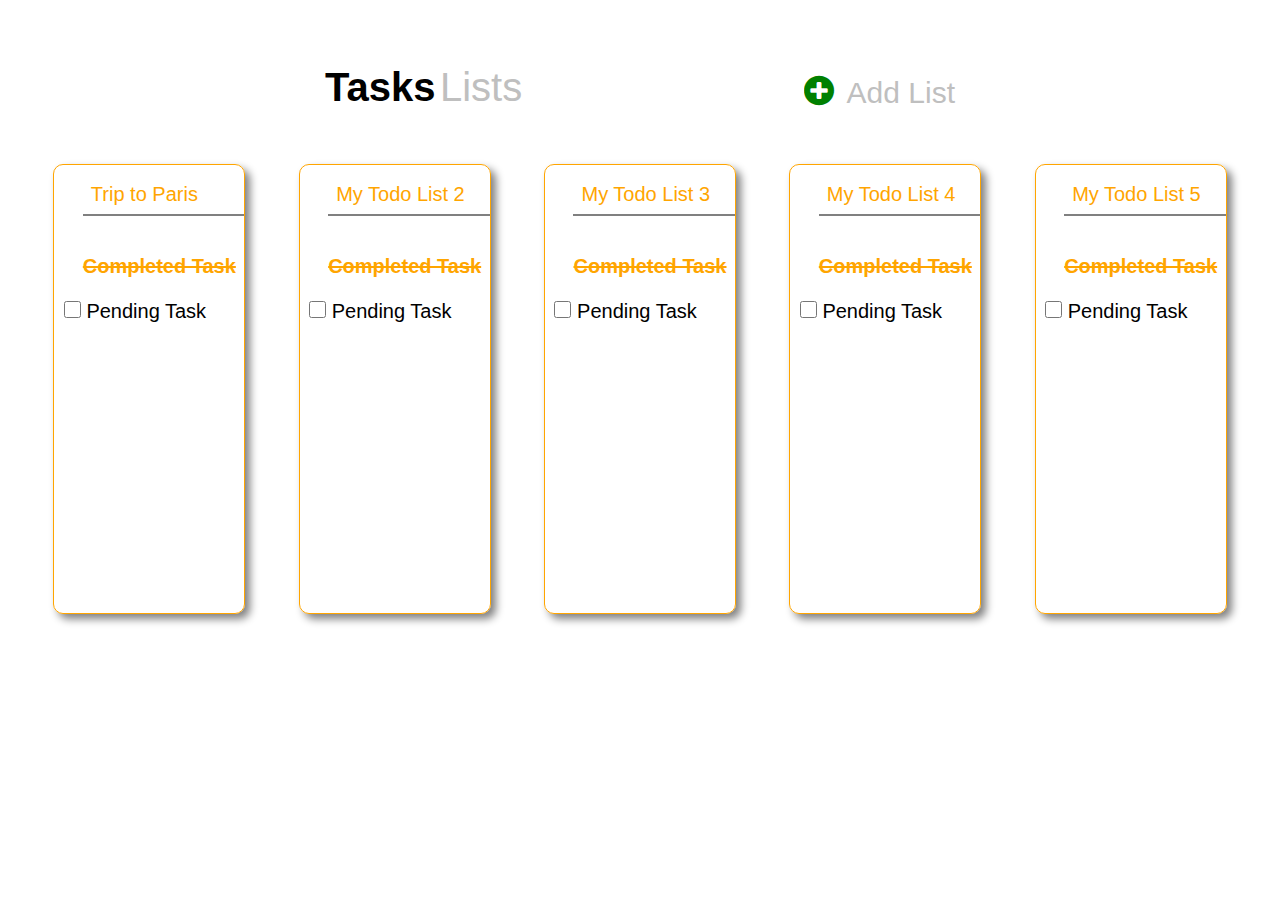
==== index.html @ 11a660a0 "commit" ====
<!DOCTYPE html>
<html lang="en">
<head>
    <meta charset="UTF-8">
    <meta http-equiv="X-UA-Compatible" content="IE=edge">
    <meta name="viewport" content="width=device-width, initial-scale=1.0">
    <link rel="stylesheet" href="to-do.css">
    <link rel="icon" href="./todo.png">
    <link rel="stylesheet" href="https://cdnjs.cloudflare.com/ajax/libs/font-awesome/4.7.0/css/font-awesome.min.css">
    <title>To-Do (Page-1)</title>
</head>
<body>
 
    <div class="upper-container">
        <div class="upper-container1">
            <span id="task">Tasks</span>
            <span id="lists">Lists</span>
        </div>
        <div class="upper-container2"> <a class="addlist-link" href="to-do(Page-3).html" target="_blank">
            <i class="fa fa-plus-circle" id="p-circle" style="font-size:35px;color: green"></i>
            <span id="addlist">Add List</span></a>
        </div>
    </div>
        <div class="flex">
            <div class="card card1">
                <p class="card-head"><a class="heading-link" href="to-do(Page-2).html" target="_blank">Trip to Paris</a></p>
                <p class="card-body">Completed Task</p>
                <form action="" class="card-check">
                    <input type="checkbox" name="check" id="check">
                    <label for="check">Pending Task</label>
                </form>
            </div>
            <div class="card card2">
                <p class="card-head">My Todo List 2</p>
                <p class="card-body">Completed Task</p>
                <form action="" class="card-check">
                    <input type="checkbox" name="check" id="check">
                    <label for="check">Pending Task</label>
                </form>
            </div>
            <div class="card">
                <p class="card-head">My Todo List 3</p>
                <p class="card-body">Completed Task</p>
                <form action="" class="card-check">
                    <input type="checkbox" name="check" id="check">
                    <label for="check">Pending Task</label>
                </form>
            </div>
            <div class="card">
                <p class="card-head">My Todo List 4</p>
                <p class="card-body">Completed Task</p>
                <form action="" class="card-check">
                    <input type="checkbox" name="check" id="check">
                    <label for="check">Pending Task</label>
                </form>
            </div>
            <div class="card">
                <p class="card-head">My Todo List 5</p>
                <p class="card-body">Completed Task</p>
                <form action="" class="card-check">
                    <input type="checkbox" name="check" id="check">
                    <label for="check">Pending Task</label>
                </form>
            </div>
        </div>
</body>
</html>
---- to-do.css ----
*{
    margin: 0;
    padding: 0; 
    box-sizing: border-box; 
    font-family: Arial, Helvetica, sans-serif;
}

/* Page-1 */
.upper-container{
    width: 50%; 
    height: 20%; 
    margin: 50px auto; 
    position: relative; 
    padding: 30px;
}

.upper-container1{
    position: absolute; 
    left: 5px; 
    bottom: 0px;
}
#task{
    font-size: 40px; 
    font-weight: bold;
}
#lists{
    font-size: 40px; 
    color: grey; 
    opacity: 0.5;
}

.upper-container2{
    position: absolute; 
    right: 5px; 
    bottom: 0px;
}
#addlist{
    margin-left: 8px; 
    font-size: 30px; 
    opacity: 0.5;
}

/* For Cards */
.card{
    width: 15%; 
    height: 50vh; 
    position: relative; 
    border: 1.5px solid orange; 
    box-shadow: 5px 5px 8px gray; 
    border-radius: 10px; 
    margin-top: 4px;
}
.card-head{
    width: 85%; 
    border-bottom: 2px solid gray; 
    position: absolute; left: 15%; 
    margin-top: 10px; 
    padding: 8px; 
    color: orange; 
    font-size: 20px;
}
.card-body{
    width: 85%; 
    margin-top: 90px; 
    position: absolute; 
    left: 15%; 
    text-decoration: line-through; 
    color: orange; 
    font-size: 20px; 
    font-weight: bold;
}
.card-check{
    margin-top: 135px; 
    position: absolute; 
    left: 5%; 
    font-size: 20px;
}
#check{
    height: 17px; 
    width: 17px;
}
.flex{
    display: flex;
    justify-content: space-evenly; 
    margin: auto;
    flex-wrap: wrap;
}

/* Page-2 */
.page2-upper-cont1{
    text-align: center; 
    margin-top: 20px; 
    position: relative;
}
.page2-back-arrow{
    text-align: center; 
    margin-top: 40px;
}
.page2-back-arrow-text{
    font-size: 30px; 
    font-weight: 750;
    margin-left: 10px;
}

.page2-lower-cont{
    position: relative; 
}
.page2-card{
    width: 24%; 
    height: 54vh; 
    position: absolute; 
    left: 40%;
    border: 1.5px solid orange; 
    box-shadow: 5px 5px 8px gray; 
    border-radius: 10px; 
    margin-top: 40px;
}
.page2-card-head{
    width: 85%; 
    border-bottom: 2px solid gray; 
    position: absolute; left: 15%; 
    margin-top: 10px; 
    padding: 8px; 
    color: orange; 
    font-size: 20px;
}
.page2-card-body{
    width: 85%; 
    margin-top: 90px; 
    position: absolute; 
    left: 15%; 
    text-decoration: line-through; 
    color: orange; 
    font-size: 20px; 
    font-weight: bold;
}
.page2-card-check{
    margin-top: 135px; 
    position: absolute; 
    left: 5%; 
    font-size: 20px;
}
#page2-check{
    height: 17px; 
    width: 17px;
}  
.page2-card-plus-circle{
    position: absolute; 
    right: 4px; 
    bottom: 4px;
}

/* Page-1-Link */
a.heading-link{
    text-decoration: none; 
    color: orange;
}
a.heading-link:hover{
    color: green;
}
a.heading-link:active{
    color: red;
}
a.addlist-link{
    text-decoration: none; 
    color: grey;
}
a.addlist-link:hover{
    color: green;
}
a.addlist-link:active{
    color: red;
}
/* Page-2-Link */
a.arrow-link{
    text-decoration: none; 
    color: black; 
    opacity: 0.6;
}
a.arrow-link:hover{
    color: grey;
}

/* Page-3 & Page-4 for filter */
.not-show{
    filter: blur(6px);
    -webkit-filter: blur(5px);
}

/* Page-3 & Page-4 for Pop-Up */
.pop-up-card-page-4{
    position: absolute;
    left: 37%;
    bottom: 50%;
    border: 1.5px solid orange;
    border-radius: 10px;
    box-shadow: 4px 7px 8px grey;
    width: 25%;
    height: 25%;
    background-color: white;
}
.pop-up-card-page-3{
    position: absolute;
    left: 37%;
    bottom: 50%;
    border: 1.5px solid orange;
    border-radius: 10px;
    box-shadow: 4px 7px 8px grey;
    width: 25%;
    height: 25%;
    background-color: white;
}
.pop-up-head{
    text-align: center;
    padding: 5px;
    color: orange;
    margin-top: 15px;
    font-size: 15px;
}
.pop-up-textbox{
    text-align: center;
    width: 80%;
    margin: 20px;
    margin-left: 30px;
    padding: 5px;
    border: 1px solid orange;
    border-radius: 4px;
}
.pop-up-button{
    background-color: orange;
    width: 22%;
    height: 18%;
    color: white;
    margin-left: 133px;
    border: 0px;
    border-radius: 20px;
    padding: 10px;
    padding-bottom: 24px;
}

/* For Responsive Design */

@media screen and (min-width: 360px) and (max-width: 845px){
    #addlist{
        display:none;
    }
    .upper-container2{
        right:0;
    }
    .card-head{
        border-bottom: none;
        position: absolute;
        left:5%;
        color: grey;
    }
    .card-body{
        display: none;
    }
    .card-check{
        display: none;
    }
    .card{
        width: 80vw;
        height: 10vh;
        margin-top: 25px;
    }
    a.heading-link{
        color: grey;
    }
    .upper-container{
        width: 80%;
    }
    #p-circle{
        font-size: 50px;;
    }

    /* Page-2 */
    .page2-upper-cont1::before{
        display: none;
    }
    .page2-upper-cont1::after{
        display: none; 
    }
    .page2-card{
        width: 60%;
        position: absolute;
        left:20%;
    }
    .pop-up-card-page-3{
        position: absolute;
        top: 35%;
        left:10%;
        width:75%;
    }
    .pop-up-button{
        margin-left: 100px;
    }
    .pop-up-card-page-4{
        position: absolute;
        top: 35%;
        left:10%;
        width:75%;
    }
}
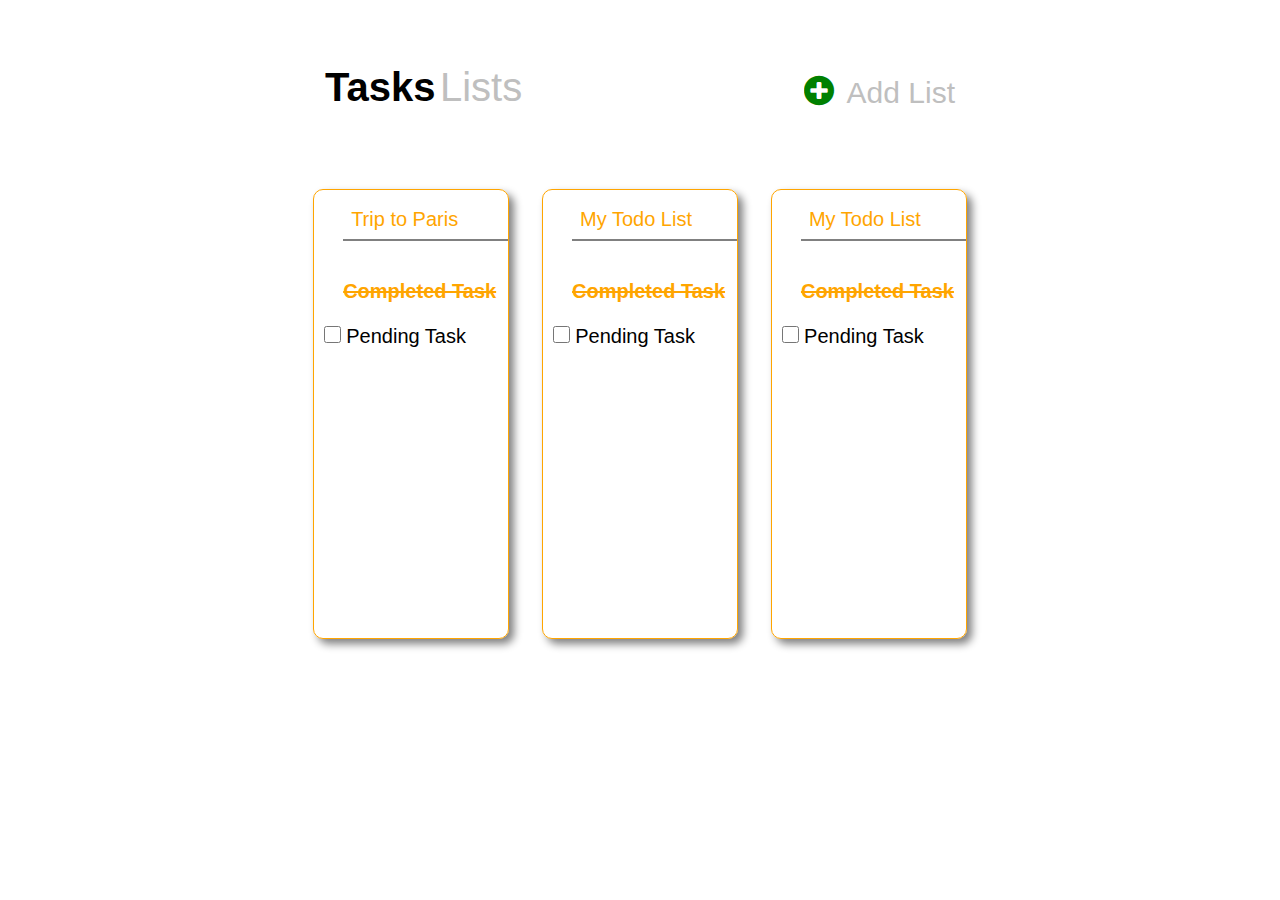
==== commit c5138bb0: "update" ====
--- a/index.html
+++ b/index.html
@@ -17,12 +17,12 @@
             <span id="lists">Lists</span>
         </div>
         <div class="upper-container2"> <a class="addlist-link" href="to-do(Page-3).html" target="_blank">
-            <i class="fa fa-plus-circle" id="p-circle" style="font-size:35px;color: green"></i>
+            <i class="fa fa-plus-circle" style="font-size:35px;color: green"></i>
             <span id="addlist">Add List</span></a>
         </div>
     </div>
         <div class="flex">
-            <div class="card card1">
+            <div class="card">
                 <p class="card-head"><a class="heading-link" href="to-do(Page-2).html" target="_blank">Trip to Paris</a></p>
                 <p class="card-body">Completed Task</p>
                 <form action="" class="card-check">
@@ -30,8 +30,8 @@
                     <label for="check">Pending Task</label>
                 </form>
             </div>
-            <div class="card card2">
-                <p class="card-head">My Todo List 2</p>
+            <div class="card">
+                <p class="card-head">My Todo List</p>
                 <p class="card-body">Completed Task</p>
                 <form action="" class="card-check">
                     <input type="checkbox" name="check" id="check">
@@ -39,23 +39,7 @@
                 </form>
             </div>
             <div class="card">
-                <p class="card-head">My Todo List 3</p>
-                <p class="card-body">Completed Task</p>
-                <form action="" class="card-check">
-                    <input type="checkbox" name="check" id="check">
-                    <label for="check">Pending Task</label>
-                </form>
-            </div>
-            <div class="card">
-                <p class="card-head">My Todo List 4</p>
-                <p class="card-body">Completed Task</p>
-                <form action="" class="card-check">
-                    <input type="checkbox" name="check" id="check">
-                    <label for="check">Pending Task</label>
-                </form>
-            </div>
-            <div class="card">
-                <p class="card-head">My Todo List 5</p>
+                <p class="card-head">My Todo List</p>
                 <p class="card-body">Completed Task</p>
                 <form action="" class="card-check">
                     <input type="checkbox" name="check" id="check">
--- a/to-do.css
+++ b/to-do.css
@@ -1,171 +1,42 @@
 
-*{
-    margin: 0;
-    padding: 0; 
-    box-sizing: border-box; 
-    font-family: Arial, Helvetica, sans-serif;
-}
+*{margin: 0; padding: 0; box-sizing: border-box; font-family: Arial, Helvetica, sans-serif;}
 
 /* Page-1 */
-.upper-container{
-    width: 50%; 
-    height: 20%; 
-    margin: 50px auto; 
-    position: relative; 
-    padding: 30px;
-}
+.upper-container{width: 50%; height: 20%; margin: 50px auto; position: relative; padding: 30px;}
 
-.upper-container1{
-    position: absolute; 
-    left: 5px; 
-    bottom: 0px;
-}
-#task{
-    font-size: 40px; 
-    font-weight: bold;
-}
-#lists{
-    font-size: 40px; 
-    color: grey; 
-    opacity: 0.5;
-}
+.upper-container1{position: absolute; left: 5px; bottom: 0px;}
+#task{font-size: 40px; font-weight: bold;}
+#lists{font-size: 40px; color: grey; opacity: 0.5;}
 
-.upper-container2{
-    position: absolute; 
-    right: 5px; 
-    bottom: 0px;
-}
-#addlist{
-    margin-left: 8px; 
-    font-size: 30px; 
-    opacity: 0.5;
-}
+.upper-container2{position: absolute; right: 5px; bottom: 0px;}
+#addlist{margin-left: 8px; font-size: 30px; opacity: 0.5;}
 
 /* For Cards */
-.card{
-    width: 15%; 
-    height: 50vh; 
-    position: relative; 
-    border: 1.5px solid orange; 
-    box-shadow: 5px 5px 8px gray; 
-    border-radius: 10px; 
-    margin-top: 4px;
-}
-.card-head{
-    width: 85%; 
-    border-bottom: 2px solid gray; 
-    position: absolute; left: 15%; 
-    margin-top: 10px; 
-    padding: 8px; 
-    color: orange; 
-    font-size: 20px;
-}
-.card-body{
-    width: 85%; 
-    margin-top: 90px; 
-    position: absolute; 
-    left: 15%; 
-    text-decoration: line-through; 
-    color: orange; 
-    font-size: 20px; 
-    font-weight: bold;
-}
-.card-check{
-    margin-top: 135px; 
-    position: absolute; 
-    left: 5%; 
-    font-size: 20px;
-}
-#check{
-    height: 17px; 
-    width: 17px;
-}
-.flex{
-    display: flex;
-    justify-content: space-evenly; 
-    margin: auto;
-    flex-wrap: wrap;
-}
+.card{width: 30%; height: 50vh; position: relative; border: 1.5px solid orange; box-shadow: 5px 5px 8px gray; border-radius: 10px; margin-top: 4px;}
+.card-head{width: 85%; border-bottom: 2px solid gray; position: absolute; left: 15%; margin-top: 10px; padding: 8px; color: orange; font-size: 20px;}
+.card-body{width: 85%; margin-top: 90px; position: absolute; left: 15%; text-decoration: line-through; color: orange; font-size: 20px; font-weight: bold;}
+.card-check{margin-top: 135px; position: absolute; left: 5%; font-size: 20px;}
+#check{height: 17px; width: 17px;}
+.flex{display: flex; justify-content: space-between; width: 55%;  height: 20%;  margin: 50px auto;  padding: 25px;}
 
 /* Page-2 */
-.page2-upper-cont1{
-    text-align: center; 
-    margin-top: 20px; 
-    position: relative;
-}
-.page2-back-arrow{
-    text-align: center; 
-    margin-top: 40px;
-}
-.page2-back-arrow-text{
-    font-size: 30px; 
-    font-weight: 750;
-    margin-left: 10px;
-}
+.page2-upper-cont1{text-align: center; margin-top: 20px; position: relative;}
+.page2-upper-cont1::before{content: ""; display: block; width: 150px; height: 2px; background-color: grey; position: absolute; left: 31.5%; top:50%;}
+.page2-upper-cont1::after{content: ""; display: block; width: 150px; height: 2px; background-color: grey; position: absolute; right: 31.5%; top:50%;}
 
-.page2-lower-cont{
-    position: relative; 
-}
-.page2-card{
-    width: 24%; 
-    height: 54vh; 
-    position: absolute; 
-    left: 40%;
-    border: 1.5px solid orange; 
-    box-shadow: 5px 5px 8px gray; 
-    border-radius: 10px; 
-    margin-top: 40px;
-}
-.page2-card-head{
-    width: 85%; 
-    border-bottom: 2px solid gray; 
-    position: absolute; left: 15%; 
-    margin-top: 10px; 
-    padding: 8px; 
-    color: orange; 
-    font-size: 20px;
-}
-.page2-card-body{
-    width: 85%; 
-    margin-top: 90px; 
-    position: absolute; 
-    left: 15%; 
-    text-decoration: line-through; 
-    color: orange; 
-    font-size: 20px; 
-    font-weight: bold;
-}
-.page2-card-check{
-    margin-top: 135px; 
-    position: absolute; 
-    left: 5%; 
-    font-size: 20px;
-}
-#page2-check{
-    height: 17px; 
-    width: 17px;
-}  
-.page2-card-plus-circle{
-    position: absolute; 
-    right: 4px; 
-    bottom: 4px;
-}
+.page2-back-arrow{text-align: center; margin-top: 40px;}
+.page2-back-arrow-text{font-size: 30px; opacity: 0.6;}
+
+.page2-lower-cont{width: 880px;  height: 30%;  position: relative; padding: 20px; } 
+.page2-card-align{position: absolute; left: 62%;}
+.page2-card-plus-circle{position: absolute; right: 4px; bottom: 4px;}
 
 /* Page-1-Link */
-a.heading-link{
-    text-decoration: none; 
-    color: orange;
-}
-a.heading-link:hover{
-    color: green;
-}
-a.heading-link:active{
-    color: red;
-}
-a.addlist-link{
-    text-decoration: none; 
-    color: grey;
-}
+a.heading-link{text-decoration: none; color: orange;}
+a.heading-link:hover{color: green;}
+a.heading-link:active{color: red;}
+
+a.addlist-link{text-decoration: none; color: grey;}
 a.addlist-link:hover{
     color: green;
 }
@@ -173,18 +44,12 @@
     color: red;
 }
 /* Page-2-Link */
-a.arrow-link{
-    text-decoration: none; 
-    color: black; 
-    opacity: 0.6;
-}
-a.arrow-link:hover{
-    color: grey;
-}
+a.arrow-link{text-decoration: none; color: black; opacity: 0.6;}
+a.arrow-link:hover{color: grey;}
 
 /* Page-3 & Page-4 for filter */
 .not-show{
-    filter: blur(6px);
+    filter: blur(5px);
     -webkit-filter: blur(5px);
 }
 
@@ -192,7 +57,6 @@
 .pop-up-card-page-4{
     position: absolute;
     left: 37%;
-    bottom: 50%;
     border: 1.5px solid orange;
     border-radius: 10px;
     box-shadow: 4px 7px 8px grey;
@@ -238,69 +102,3 @@
     padding: 10px;
     padding-bottom: 24px;
 }
-
-/* For Responsive Design */
-
-@media screen and (min-width: 360px) and (max-width: 845px){
-    #addlist{
-        display:none;
-    }
-    .upper-container2{
-        right:0;
-    }
-    .card-head{
-        border-bottom: none;
-        position: absolute;
-        left:5%;
-        color: grey;
-    }
-    .card-body{
-        display: none;
-    }
-    .card-check{
-        display: none;
-    }
-    .card{
-        width: 80vw;
-        height: 10vh;
-        margin-top: 25px;
-    }
-    a.heading-link{
-        color: grey;
-    }
-    .upper-container{
-        width: 80%;
-    }
-    #p-circle{
-        font-size: 50px;;
-    }
-
-    /* Page-2 */
-    .page2-upper-cont1::before{
-        display: none;
-    }
-    .page2-upper-cont1::after{
-        display: none; 
-    }
-    .page2-card{
-        width: 60%;
-        position: absolute;
-        left:20%;
-    }
-    .pop-up-card-page-3{
-        position: absolute;
-        top: 35%;
-        left:10%;
-        width:75%;
-    }
-    .pop-up-button{
-        margin-left: 100px;
-    }
-    .pop-up-card-page-4{
-        position: absolute;
-        top: 35%;
-        left:10%;
-        width:75%;
-    }
-}
-    
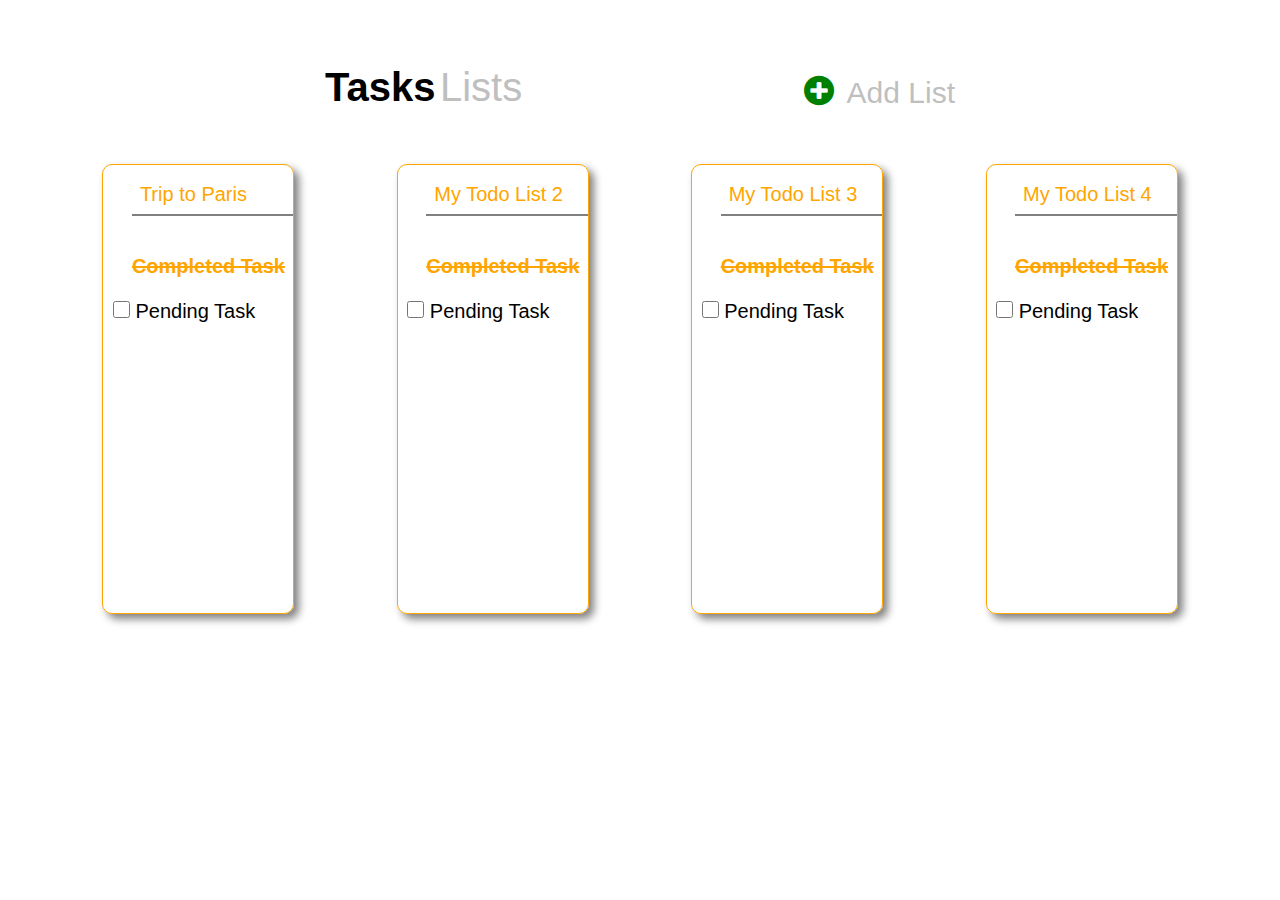
==== commit b351601a: "commit" ====
--- a/index.html
+++ b/index.html
@@ -17,12 +17,12 @@
             <span id="lists">Lists</span>
         </div>
         <div class="upper-container2"> <a class="addlist-link" href="to-do(Page-3).html" target="_blank">
-            <i class="fa fa-plus-circle" style="font-size:35px;color: green"></i>
+            <i class="fa fa-plus-circle" id="p-circle" style="font-size:35px;color: green"></i>
             <span id="addlist">Add List</span></a>
         </div>
     </div>
         <div class="flex">
-            <div class="card">
+            <div class="card card1">
                 <p class="card-head"><a class="heading-link" href="to-do(Page-2).html" target="_blank">Trip to Paris</a></p>
                 <p class="card-body">Completed Task</p>
                 <form action="" class="card-check">
@@ -30,8 +30,8 @@
                     <label for="check">Pending Task</label>
                 </form>
             </div>
-            <div class="card">
-                <p class="card-head">My Todo List</p>
+            <div class="card card2">
+                <p class="card-head">My Todo List 2</p>
                 <p class="card-body">Completed Task</p>
                 <form action="" class="card-check">
                     <input type="checkbox" name="check" id="check">
@@ -39,7 +39,15 @@
                 </form>
             </div>
             <div class="card">
-                <p class="card-head">My Todo List</p>
+                <p class="card-head">My Todo List 3</p>
+                <p class="card-body">Completed Task</p>
+                <form action="" class="card-check">
+                    <input type="checkbox" name="check" id="check">
+                    <label for="check">Pending Task</label>
+                </form>
+            </div>
+            <div class="card">
+                <p class="card-head">My Todo List 4</p>
                 <p class="card-body">Completed Task</p>
                 <form action="" class="card-check">
                     <input type="checkbox" name="check" id="check">
--- a/to-do.css
+++ b/to-do.css
@@ -1,42 +1,171 @@
 
-*{margin: 0; padding: 0; box-sizing: border-box; font-family: Arial, Helvetica, sans-serif;}
+*{
+    margin: 0;
+    padding: 0; 
+    box-sizing: border-box; 
+    font-family: Arial, Helvetica, sans-serif;
+}
 
 /* Page-1 */
-.upper-container{width: 50%; height: 20%; margin: 50px auto; position: relative; padding: 30px;}
-
-.upper-container1{position: absolute; left: 5px; bottom: 0px;}
-#task{font-size: 40px; font-weight: bold;}
-#lists{font-size: 40px; color: grey; opacity: 0.5;}
-
-.upper-container2{position: absolute; right: 5px; bottom: 0px;}
-#addlist{margin-left: 8px; font-size: 30px; opacity: 0.5;}
+.upper-container{
+    width: 50%; 
+    height: 20%; 
+    margin: 50px auto; 
+    position: relative; 
+    padding: 30px;
+}
+
+.upper-container1{
+    position: absolute; 
+    left: 5px; 
+    bottom: 0px;
+}
+#task{
+    font-size: 40px; 
+    font-weight: bold;
+}
+#lists{
+    font-size: 40px; 
+    color: grey; 
+    opacity: 0.5;
+}
+
+.upper-container2{
+    position: absolute; 
+    right: 5px; 
+    bottom: 0px;
+}
+#addlist{
+    margin-left: 8px; 
+    font-size: 30px; 
+    opacity: 0.5;
+}
 
 /* For Cards */
-.card{width: 30%; height: 50vh; position: relative; border: 1.5px solid orange; box-shadow: 5px 5px 8px gray; border-radius: 10px; margin-top: 4px;}
-.card-head{width: 85%; border-bottom: 2px solid gray; position: absolute; left: 15%; margin-top: 10px; padding: 8px; color: orange; font-size: 20px;}
-.card-body{width: 85%; margin-top: 90px; position: absolute; left: 15%; text-decoration: line-through; color: orange; font-size: 20px; font-weight: bold;}
-.card-check{margin-top: 135px; position: absolute; left: 5%; font-size: 20px;}
-#check{height: 17px; width: 17px;}
-.flex{display: flex; justify-content: space-between; width: 55%;  height: 20%;  margin: 50px auto;  padding: 25px;}
+.card{
+    width: 15%; 
+    height: 50vh; 
+    position: relative; 
+    border: 1.5px solid orange; 
+    box-shadow: 5px 5px 8px gray; 
+    border-radius: 10px; 
+    margin-top: 4px;
+}
+.card-head{
+    width: 85%; 
+    border-bottom: 2px solid gray; 
+    position: absolute; left: 15%; 
+    margin-top: 10px; 
+    padding: 8px; 
+    color: orange; 
+    font-size: 20px;
+}
+.card-body{
+    width: 85%; 
+    margin-top: 90px; 
+    position: absolute; 
+    left: 15%; 
+    text-decoration: line-through; 
+    color: orange; 
+    font-size: 20px; 
+    font-weight: bold;
+}
+.card-check{
+    margin-top: 135px; 
+    position: absolute; 
+    left: 5%; 
+    font-size: 20px;
+}
+#check{
+    height: 17px; 
+    width: 17px;
+}
+.flex{
+    display: flex;
+    justify-content: space-evenly; 
+    margin: auto;
+    flex-wrap: wrap;
+}
 
 /* Page-2 */
-.page2-upper-cont1{text-align: center; margin-top: 20px; position: relative;}
-.page2-upper-cont1::before{content: ""; display: block; width: 150px; height: 2px; background-color: grey; position: absolute; left: 31.5%; top:50%;}
-.page2-upper-cont1::after{content: ""; display: block; width: 150px; height: 2px; background-color: grey; position: absolute; right: 31.5%; top:50%;}
-
-.page2-back-arrow{text-align: center; margin-top: 40px;}
-.page2-back-arrow-text{font-size: 30px; opacity: 0.6;}
-
-.page2-lower-cont{width: 880px;  height: 30%;  position: relative; padding: 20px; } 
-.page2-card-align{position: absolute; left: 62%;}
-.page2-card-plus-circle{position: absolute; right: 4px; bottom: 4px;}
+.page2-upper-cont1{
+    text-align: center; 
+    margin-top: 20px; 
+    position: relative;
+}
+.page2-back-arrow{
+    text-align: center; 
+    margin-top: 40px;
+}
+.page2-back-arrow-text{
+    font-size: 30px; 
+    font-weight: 750;
+    margin-left: 10px;
+}
+
+.page2-lower-cont{
+    position: relative; 
+}
+.page2-card{
+    width: 24%; 
+    height: 54vh; 
+    position: absolute; 
+    left: 40%;
+    border: 1.5px solid orange; 
+    box-shadow: 5px 5px 8px gray; 
+    border-radius: 10px; 
+    margin-top: 40px;
+}
+.page2-card-head{
+    width: 85%; 
+    border-bottom: 2px solid gray; 
+    position: absolute; left: 15%; 
+    margin-top: 10px; 
+    padding: 8px; 
+    color: orange; 
+    font-size: 20px;
+}
+.page2-card-body{
+    width: 85%; 
+    margin-top: 90px; 
+    position: absolute; 
+    left: 15%; 
+    text-decoration: line-through; 
+    color: orange; 
+    font-size: 20px; 
+    font-weight: bold;
+}
+.page2-card-check{
+    margin-top: 135px; 
+    position: absolute; 
+    left: 5%; 
+    font-size: 20px;
+}
+#page2-check{
+    height: 17px; 
+    width: 17px;
+}  
+.page2-card-plus-circle{
+    position: absolute; 
+    right: 4px; 
+    bottom: 4px;
+}
 
 /* Page-1-Link */
-a.heading-link{text-decoration: none; color: orange;}
-a.heading-link:hover{color: green;}
-a.heading-link:active{color: red;}
-
-a.addlist-link{text-decoration: none; color: grey;}
+a.heading-link{
+    text-decoration: none; 
+    color: orange;
+}
+a.heading-link:hover{
+    color: green;
+}
+a.heading-link:active{
+    color: red;
+}
+a.addlist-link{
+    text-decoration: none; 
+    color: grey;
+}
 a.addlist-link:hover{
     color: green;
 }
@@ -44,12 +173,18 @@
     color: red;
 }
 /* Page-2-Link */
-a.arrow-link{text-decoration: none; color: black; opacity: 0.6;}
-a.arrow-link:hover{color: grey;}
+a.arrow-link{
+    text-decoration: none; 
+    color: black; 
+    opacity: 0.6;
+}
+a.arrow-link:hover{
+    color: grey;
+}
 
 /* Page-3 & Page-4 for filter */
 .not-show{
-    filter: blur(5px);
+    filter: blur(6px);
     -webkit-filter: blur(5px);
 }
 
@@ -57,6 +192,7 @@
 .pop-up-card-page-4{
     position: absolute;
     left: 37%;
+    bottom: 50%;
     border: 1.5px solid orange;
     border-radius: 10px;
     box-shadow: 4px 7px 8px grey;
@@ -102,3 +238,69 @@
     padding: 10px;
     padding-bottom: 24px;
 }
+
+/* For Responsive Design */
+
+@media screen and (min-width: 360px) and (max-width: 845px){
+    #addlist{
+        display:none;
+    }
+    .upper-container2{
+        right:0;
+    }
+    .card-head{
+        border-bottom: none;
+        position: absolute;
+        left:5%;
+        color: grey;
+    }
+    .card-body{
+        display: none;
+    }
+    .card-check{
+        display: none;
+    }
+    .card{
+        width: 80vw;
+        height: 10vh;
+        margin-top: 25px;
+    }
+    a.heading-link{
+        color: grey;
+    }
+    .upper-container{
+        width: 80%;
+    }
+    #p-circle{
+        font-size: 50px;;
+    }
+
+    /* Page-2 */
+    .page2-upper-cont1::before{
+        display: none;
+    }
+    .page2-upper-cont1::after{
+        display: none; 
+    }
+    .page2-card{
+        width: 60%;
+        position: absolute;
+        left:20%;
+    }
+    .pop-up-card-page-3{
+        position: absolute;
+        top: 35%;
+        left:10%;
+        width:75%;
+    }
+    .pop-up-button{
+        margin-left: 100px;
+    }
+    .pop-up-card-page-4{
+        position: absolute;
+        top: 35%;
+        left:10%;
+        width:75%;
+    }
+}
+    
